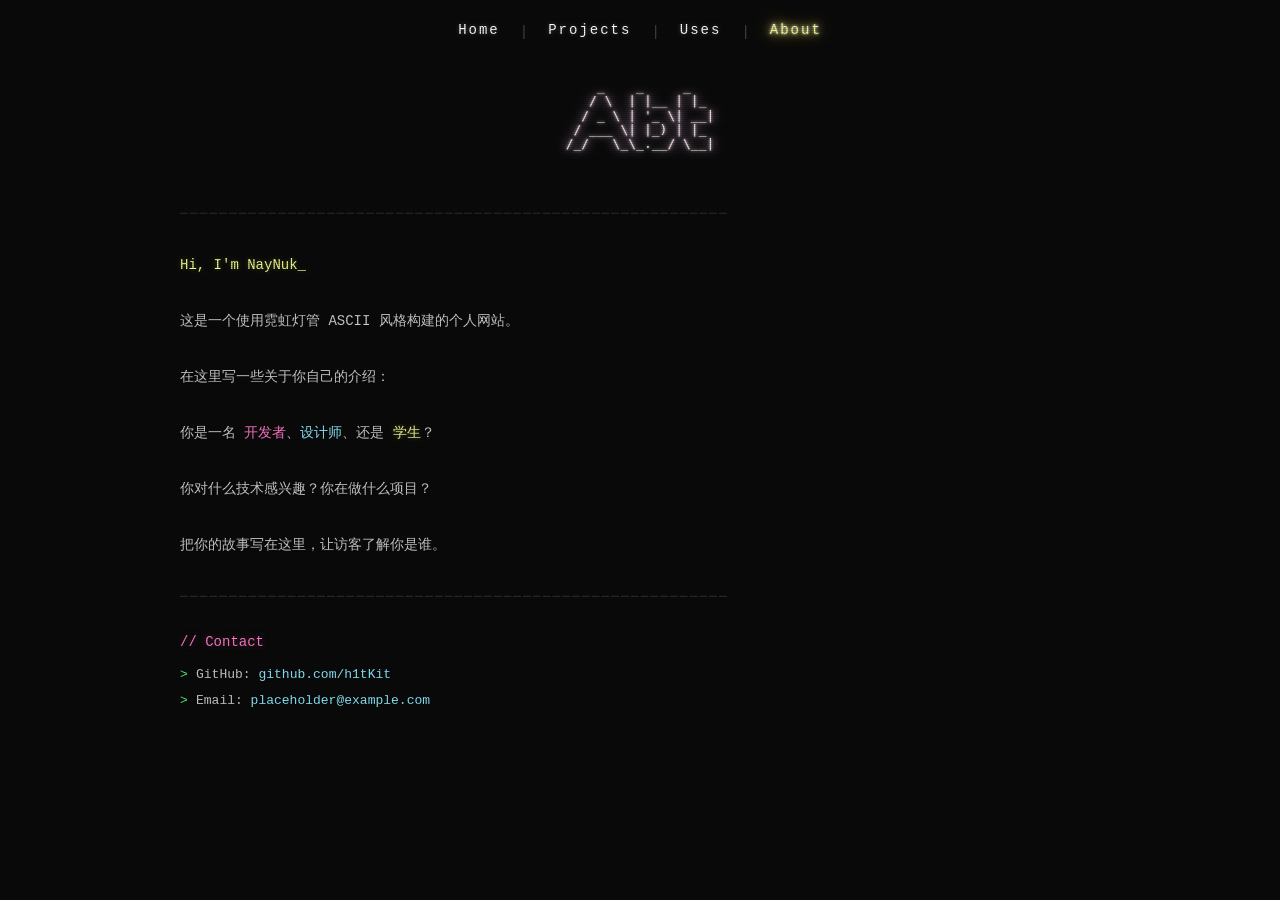
==== about.html @ b8cd3e54 "feat: add navigation bar and multi-page layout (Projects, Uses, About)" ====
<!DOCTYPE html>
<html lang="zh-CN">
<head>
    <meta charset="UTF-8">
    <meta name="viewport" content="width=device-width, initial-scale=1.0">
    <title>NayNuk_ - About</title>
    <link rel="stylesheet" href="style.css">
</head>
<body>

    <div class="crt-overlay"></div>

    <nav class="nav">
        <a href="index.html">Home</a>
        <span class="nav-sep">|</span>
        <a href="projects.html">Projects</a>
        <span class="nav-sep">|</span>
        <a href="uses.html">Uses</a>
        <span class="nav-sep">|</span>
        <a href="about.html" class="active">About</a>
    </nav>

    <div class="page-content">
        <pre class="section-title neon-pink">
    _    _     _   
   / \  | |__ | |_ 
  / _ \ | '_ \| __|
 / ___ \| |_) | |_ 
/_/   \_\_.__/ \__|
        </pre>

        <div class="divider">────────────────────────────────────────────────────────</div>

        <div class="bio-text">
            <p><span class="highlight">Hi, I'm NayNuk_</span></p>
            <br>
            <p>这是一个使用霓虹灯管 ASCII 风格构建的个人网站。</p>
            <br>
            <p>在这里写一些关于你自己的介绍：</p>
            <br>
            <p>你是一名 <span class="pink">开发者</span>、<span class="cyan">设计师</span>、还是 <span class="highlight">学生</span>？</p>
            <br>
            <p>你对什么技术感兴趣？你在做什么项目？</p>
            <br>
            <p>把你的故事写在这里，让访客了解你是谁。</p>
        </div>

        <div class="divider">────────────────────────────────────────────────────────</div>

        <div class="category">
            <div class="category-title">// Contact</div>
            <ul class="category-list">
                <li>GitHub: <span style="color:#8be9fd">github.com/h1tKit</span></li>
                <li>Email: <span style="color:#8be9fd">placeholder@example.com</span></li>
            </ul>
        </div>
    </div>

</body>
</html>
---- style.css ----
* {
    margin: 0;
    padding: 0;
    box-sizing: border-box;
}

body {
    background: #0a0a0a;
    min-height: 100vh;
    font-family: 'Courier New', 'Source Code Pro', 'Consolas', monospace;
    color: #f8f8f2;
}

.crt-overlay {
    position: fixed;
    top: 0;
    left: 0;
    width: 100%;
    height: 100%;
    background: repeating-linear-gradient(
        0deg,
        rgba(0, 0, 0, 0.15) 0px,
        rgba(0, 0, 0, 0.15) 1px,
        transparent 1px,
        transparent 2px
    );
    pointer-events: none;
    z-index: 999;
}

.nav {
    position: fixed;
    top: 0;
    left: 0;
    width: 100%;
    z-index: 100;
    display: flex;
    justify-content: center;
    gap: 0;
    padding: 16px 0;
    background: transparent;
}

.nav a {
    color: #fff;
    text-decoration: none;
    font-size: 14px;
    letter-spacing: 2px;
    padding: 6px 20px;
    text-shadow: 0 0 4px rgba(255, 255, 255, 0.3);
    transition: text-shadow 0.3s, color 0.3s;
    user-select: none;
    -webkit-user-select: none;
}

.nav a:hover {
    color: #f1fa8c;
    text-shadow:
        0 0 5px #fff,
        0 0 10px #f1fa8c,
        0 0 20px #f0c040,
        0 0 40px rgba(240, 160, 32, 0.3);
}

.nav a.active {
    color: #f1fa8c;
    text-shadow:
        0 0 3px #fff,
        0 0 8px #f1fa8c,
        0 0 15px #f0c040;
}

.nav-sep {
    color: #444;
    font-size: 14px;
    line-height: 32px;
    user-select: none;
}

.page-content {
    padding: 80px 40px 40px;
    max-width: 1000px;
    margin: 0 auto;
}

.section-title {
    font-size: 13px;
    line-height: 1.1;
    white-space: pre;
    user-select: none;
    -webkit-user-select: none;
    margin-bottom: 40px;
    text-align: center;
}

.neon-yellow {
    color: #f1fa8c;
    text-shadow:
        0 0 3px #fff,
        0 0 8px #f1fa8c,
        0 0 15px #f1fa8c,
        0 0 30px #f0c040,
        0 0 60px #f0a020,
        0 0 90px rgba(240, 160, 32, 0.5),
        0 0 120px rgba(240, 160, 32, 0.3),
        0 0 150px rgba(240, 160, 32, 0.15);
}

.neon-pink {
    color: #ffe0f0;
    text-shadow:
        0 0 3px #fff,
        0 0 8px #ffe0f0,
        0 0 15px #ffc0e0,
        0 0 30px #ffa0d0,
        0 0 60px #ff80c0,
        0 0 90px rgba(255, 160, 200, 0.5),
        0 0 120px rgba(255, 128, 192, 0.3),
        0 0 150px rgba(255, 128, 192, 0.15);
}

.neon-cyan {
    color: #c8f0ff;
    text-shadow:
        0 0 3px #fff,
        0 0 8px #c8f0ff,
        0 0 15px #a0e0ff,
        0 0 30px #70c0e0,
        0 0 60px #50a0c0,
        0 0 90px rgba(80, 160, 192, 0.5),
        0 0 120px rgba(80, 160, 192, 0.3),
        0 0 150px rgba(80, 160, 192, 0.15);
}

.neon-green {
    color: #b0ffb0;
    text-shadow:
        0 0 3px #fff,
        0 0 8px #b0ffb0,
        0 0 15px #80e080,
        0 0 30px #50b050,
        0 0 60px #308030,
        0 0 90px rgba(48, 128, 48, 0.5),
        0 0 120px rgba(48, 128, 48, 0.3),
        0 0 150px rgba(48, 128, 48, 0.15);
}

.card {
    border: 1px solid #333;
    padding: 24px;
    margin-bottom: 20px;
    background: rgba(255, 255, 255, 0.02);
    transition: border-color 0.3s, box-shadow 0.3s;
}

.card:hover {
    border-color: #555;
    box-shadow: 0 0 15px rgba(241, 250, 140, 0.05);
}

.card-title {
    font-size: 16px;
    color: #f1fa8c;
    margin-bottom: 8px;
    text-shadow: 0 0 8px rgba(241, 250, 140, 0.3);
}

.card-desc {
    font-size: 13px;
    color: #999;
    line-height: 1.6;
    margin-bottom: 12px;
}

.card-tags {
    display: flex;
    flex-wrap: wrap;
    gap: 6px;
}

.tag {
    font-size: 11px;
    color: #8be9fd;
    border: 1px solid #333;
    padding: 2px 8px;
}

.category {
    margin-bottom: 36px;
}

.category-title {
    font-size: 14px;
    color: #ff79c6;
    margin-bottom: 12px;
    text-shadow: 0 0 8px rgba(255, 121, 198, 0.3);
}

.category-list {
    list-style: none;
    padding: 0;
}

.category-list li {
    font-size: 13px;
    color: #ccc;
    line-height: 2;
    padding-left: 16px;
    position: relative;
}

.category-list li::before {
    content: '>';
    position: absolute;
    left: 0;
    color: #50fa7b;
}

.bio-text {
    font-size: 14px;
    color: #ccc;
    line-height: 2;
    max-width: 700px;
}

.bio-text .highlight {
    color: #f1fa8c;
    text-shadow: 0 0 5px rgba(241, 250, 140, 0.3);
}

.bio-text .pink {
    color: #ff79c6;
}

.bio-text .cyan {
    color: #8be9fd;
}

.divider {
    color: #333;
    font-size: 13px;
    margin: 30px 0;
    user-select: none;
    letter-spacing: 2px;
}

@media (max-width: 768px) {
    .nav a {
        font-size: 12px;
        padding: 6px 12px;
    }
    .page-content {
        padding: 70px 20px 20px;
    }
    .section-title {
        font-size: 8px;
    }
}

@media (max-width: 480px) {
    .nav a {
        font-size: 11px;
        padding: 6px 8px;
        letter-spacing: 1px;
    }
    .section-title {
        font-size: 6px;
    }
}
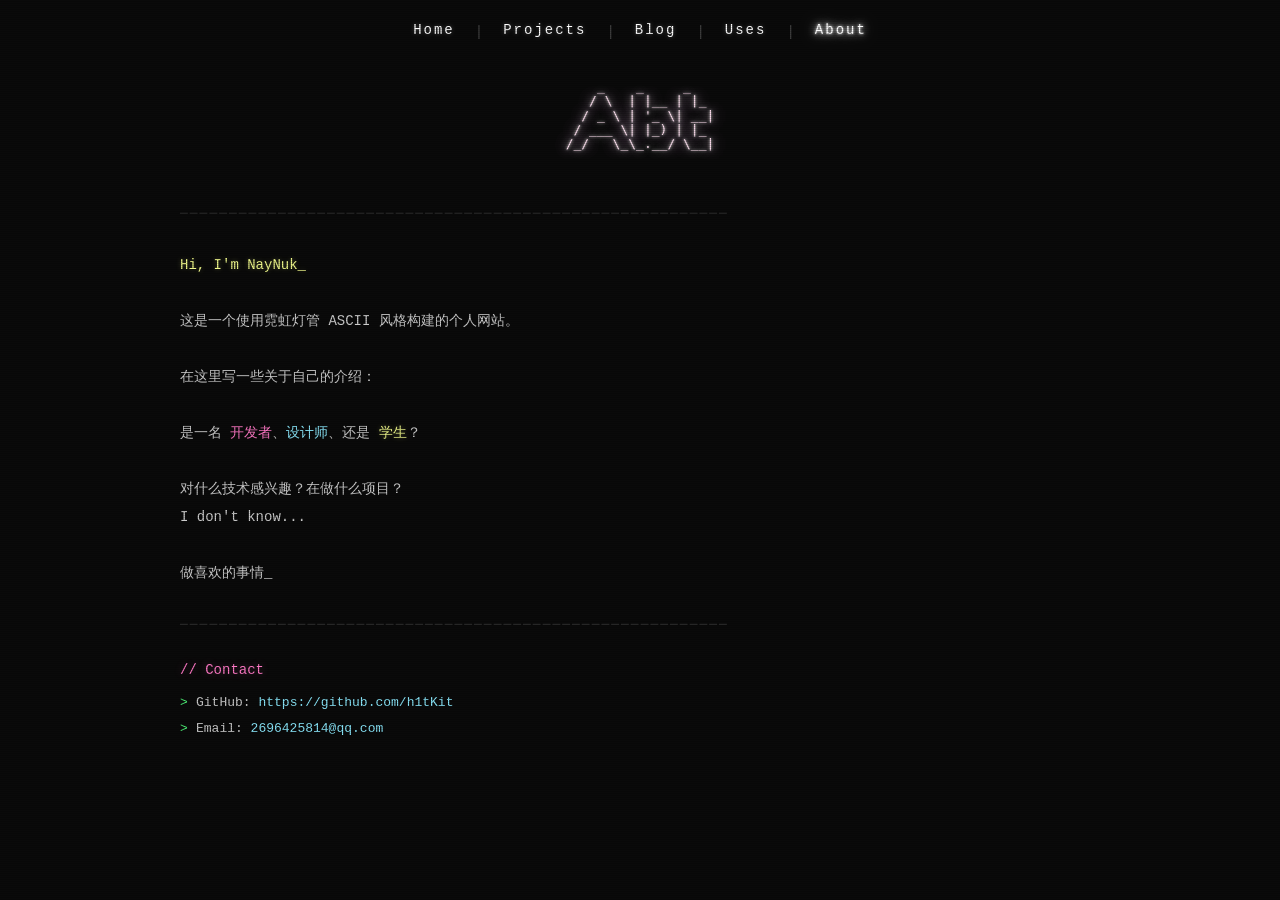
==== commit c4dcc4d1: "feat: add blog page, refactor projects with dynamic data, and update site content" ====
--- a/about.html
+++ b/about.html
@@ -14,6 +14,8 @@
         <a href="index.html">Home</a>
         <span class="nav-sep">|</span>
         <a href="projects.html">Projects</a>
+        <span class="nav-sep">|</span>
+        <a href="blog.html">Blog</a>
         <span class="nav-sep">|</span>
         <a href="uses.html">Uses</a>
         <span class="nav-sep">|</span>
@@ -36,13 +38,14 @@
             <br>
             <p>这是一个使用霓虹灯管 ASCII 风格构建的个人网站。</p>
             <br>
-            <p>在这里写一些关于你自己的介绍：</p>
+            <p>在这里写一些关于自己的介绍：</p>
             <br>
-            <p>你是一名 <span class="pink">开发者</span>、<span class="cyan">设计师</span>、还是 <span class="highlight">学生</span>？</p>
+            <p>是一名 <span class="pink">开发者</span>、<span class="cyan">设计师</span>、还是 <span class="highlight">学生</span>？</p>
             <br>
-            <p>你对什么技术感兴趣？你在做什么项目？</p>
+            <p>对什么技术感兴趣？在做什么项目？</p>
+            <p>I don't know...</p>
             <br>
-            <p>把你的故事写在这里，让访客了解你是谁。</p>
+            <p>做喜欢的事情_</p>
         </div>
 
         <div class="divider">────────────────────────────────────────────────────────</div>
@@ -50,8 +53,8 @@
         <div class="category">
             <div class="category-title">// Contact</div>
             <ul class="category-list">
-                <li>GitHub: <span style="color:#8be9fd">github.com/h1tKit</span></li>
-                <li>Email: <span style="color:#8be9fd">placeholder@example.com</span></li>
+                <li>GitHub: <span style="color:#8be9fd">https://github.com/h1tKit</span></li>
+                <li>Email: <span style="color:#8be9fd">2696425814@qq.com</span></li>
             </ul>
         </div>
     </div>
--- a/style.css
+++ b/style.css
@@ -54,20 +54,20 @@
 }
 
 .nav a:hover {
-    color: #f1fa8c;
+    color: #fff;
     text-shadow:
         0 0 5px #fff,
-        0 0 10px #f1fa8c,
-        0 0 20px #f0c040,
-        0 0 40px rgba(240, 160, 32, 0.3);
+        0 0 10px #fff,
+        0 0 20px rgba(255, 255, 255, 0.6),
+        0 0 40px rgba(255, 255, 255, 0.3);
 }
 
 .nav a.active {
-    color: #f1fa8c;
-    text-shadow:
-        0 0 3px #fff,
-        0 0 8px #f1fa8c,
-        0 0 15px #f0c040;
+    color: #fff;
+    text-shadow:
+        0 0 3px #fff,
+        0 0 8px #fff,
+        0 0 15px rgba(255, 255, 255, 0.5);
 }
 
 .nav-sep {
@@ -244,6 +244,17 @@
     letter-spacing: 2px;
 }
 
+.blog-card {
+    position: relative;
+}
+
+.blog-date {
+    font-size: 11px;
+    color: #6272a4;
+    margin-bottom: 6px;
+    letter-spacing: 1px;
+}
+
 @media (max-width: 768px) {
     .nav a {
         font-size: 12px;
